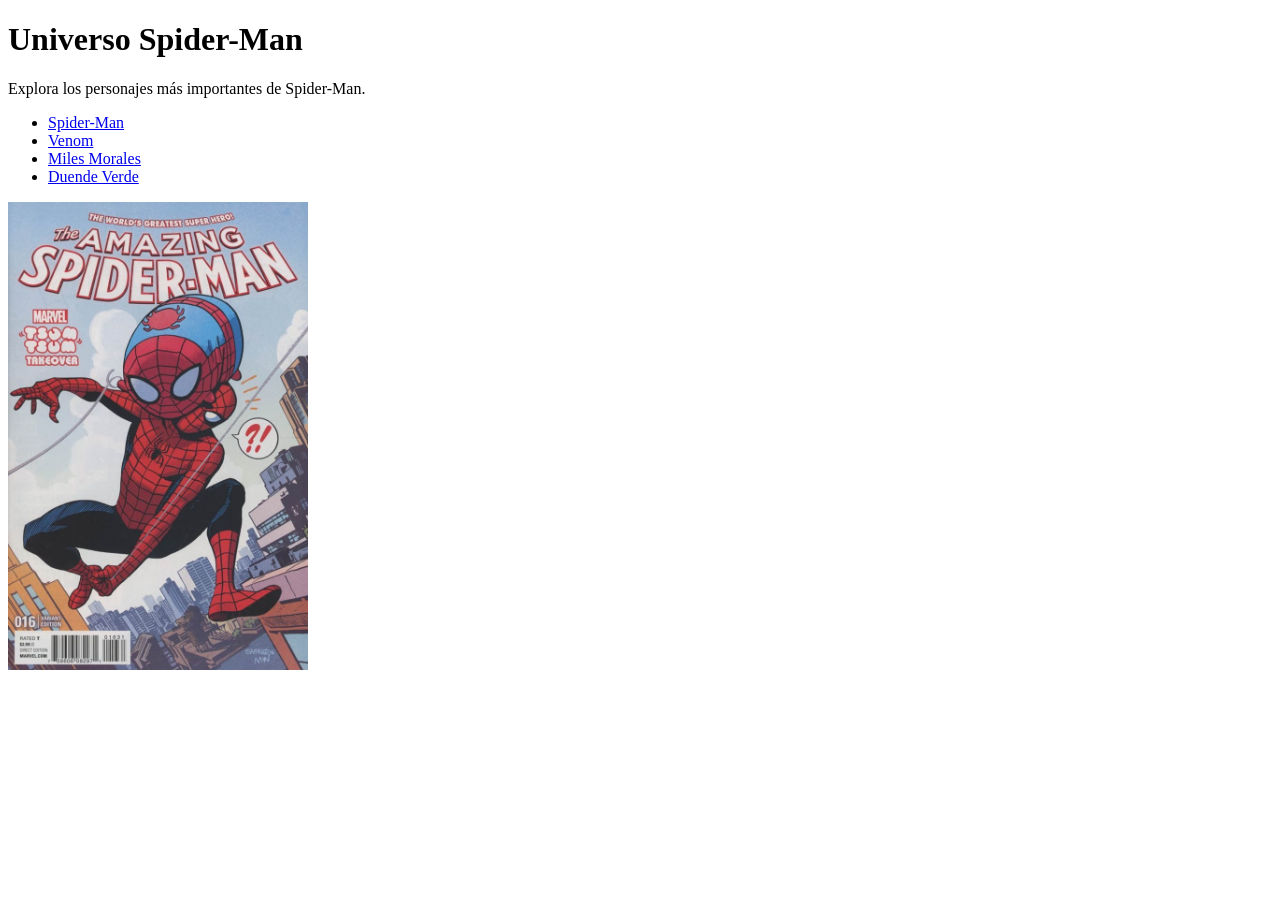
==== index.html @ 9756016f "P" ====
<!DOCTYPE html>
<html lang="es">
    <head>
        <meta charset="UTF-8">
        <title>Personajes de Spider-Man</title>
        <link rel="stylesheet" href="styles.css">
    </head>
    <body>

    <h1>Universo Spider-Man</h1>

    <p>Explora los personajes más importantes de Spider-Man.</p>

    <ul>
        <li><a href="spiderman.html">Spider-Man</a></li>
        <li><a href="venom.html">Venom</a></li>
        <li><a href="miles.html">Miles Morales</a></li>
        <li><a href="duende.html">Duende Verde</a></li>
    </ul>

    <img src="spiderman.jpg" width="300">

    </body>
</html>
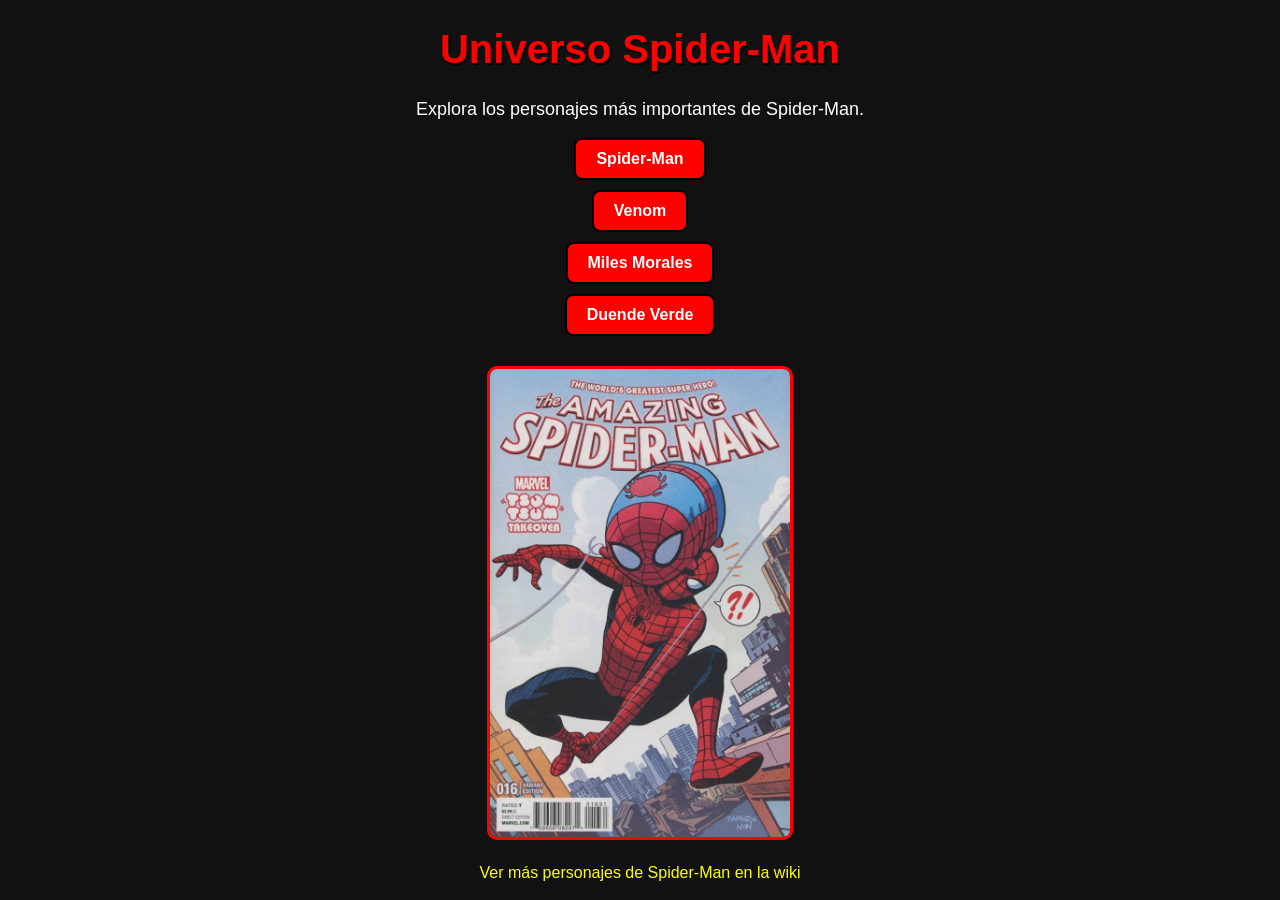
==== commit 5975ca43: "P" ====
--- a/index.html
+++ b/index.html
@@ -1,9 +1,9 @@
 <!DOCTYPE html>
-<html lang="es">
+<html>
     <head>
         <meta charset="UTF-8">
         <title>Personajes de Spider-Man</title>
-        <link rel="stylesheet" href="styles.css">
+        <link rel="stylesheet" href="styles.CSS">
     </head>
     <body>
 
@@ -19,6 +19,11 @@
     </ul>
 
     <img src="spiderman.jpg" width="300">
+    <br>
+
+    <a href="https://es.wikipedia.org/wiki/Anexo:Personajes_de_Spider-Man" target="_blank">
+        Ver más personajes de Spider-Man en la wiki
+    </a>
 
     </body>
 </html>
--- a/styles.CSS
+++ b/styles.CSS
@@ -0,0 +1,69 @@
+body {
+    background-color: #111;
+    color: white;
+    font-family: Arial, sans-serif;
+    text-align: center;
+    margin: 0;
+}
+
+h1 {
+    color: red;
+    text-shadow: 2px 2px black;
+    font-size: 40px;
+}
+
+h2 {
+    color: #00ccff;
+}
+
+p {
+    font-size: 18px;
+}
+
+ul {
+    list-style-type: none;
+    text-align: center;
+    padding: 0;
+    margin: 0;
+}
+
+ul li {
+    margin: 10px 0;
+}
+
+img {
+    border: 3px solid red;
+    margin: 20px;
+    border-radius: 10px;
+}
+
+/* BOTONES DE PERSONAJES */
+ul li a {
+    display: inline-block;
+    background-color: red;
+    color: white;
+    padding: 10px 20px;
+    border: 2px solid black;
+    border-radius: 8px;
+    text-decoration: none;
+    font-weight: bold;
+    transition: all 0.3s ease;
+}
+
+/* EFECTO AL PASAR EL CURSOR */
+ul li a:hover {
+    background-color: black;
+    color: red;
+    transform: scale(1.1);
+    box-shadow: 0 0 10px red;
+}
+
+/* ENLACES GENERALES */
+a {
+    color: yellow;
+    text-decoration: none;
+}
+
+a:hover {
+    color: orange;
+}
